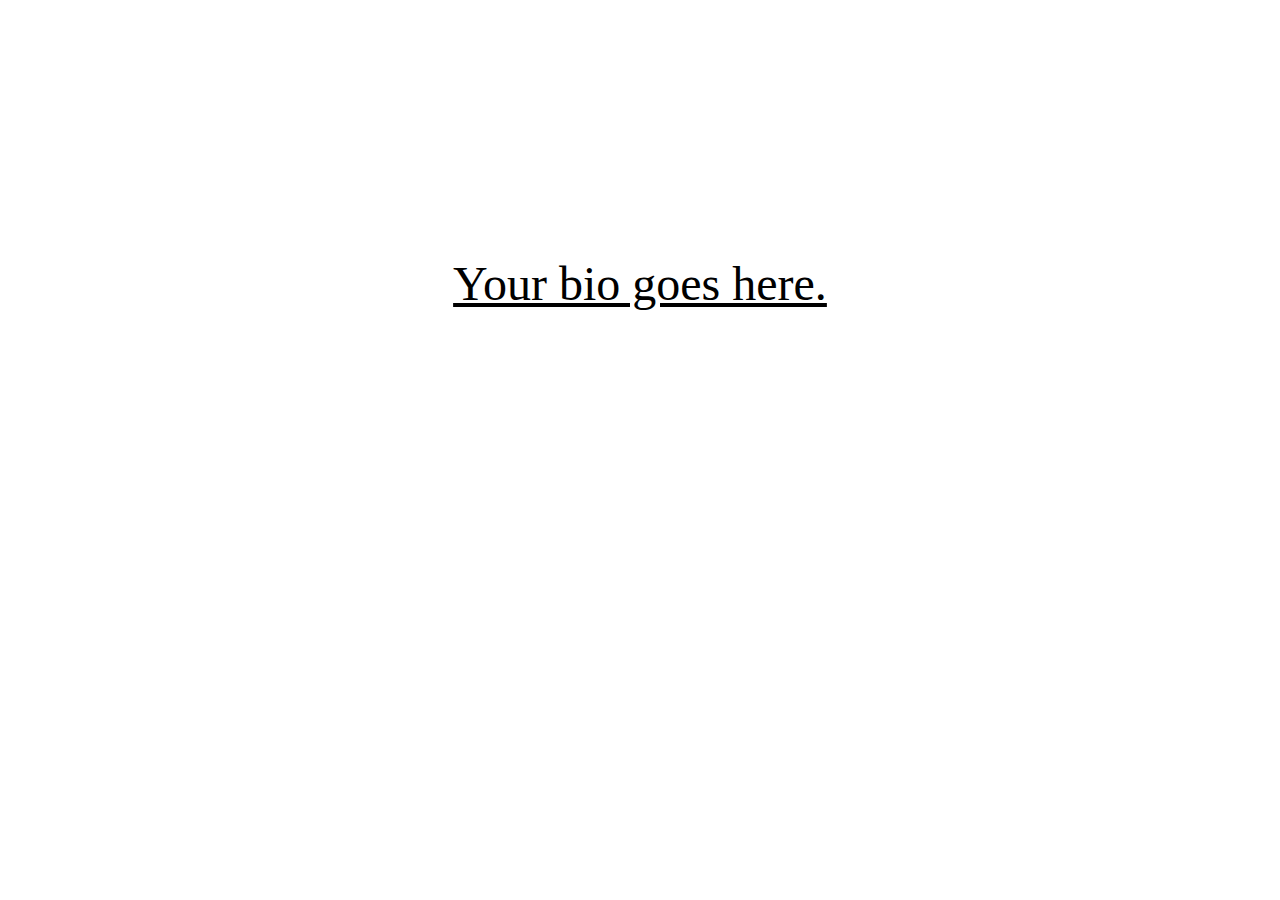
==== htmlCJBio.html @ fc92487c "First commit" ====
<!DOCTYPE html>
<html lang="en">
<head>
	<meta charset="utf-8">
	<meta name="viewport" content="width=device-width, initial-scale=1.0">

	<title>Handmade Ceramic Jewelry</title>
	
	<meta name="description" content="Artisan ceramic jewelry made for women and children.  Based in the mountain town of Hendersonville, NC.">
	
	<link rel="shortcut icon" href="image/faviconCJ.ico" type="image/x-icon">

	<style>
		.yourBio {
			font-size: 3rem;
			text-align: center;
			margin-top: 16rem;
			text-decoration: underline;
		}
	</style>

</head>
<body>

	<div class="yourBio">Your bio goes here.</div>

</body>
</html>
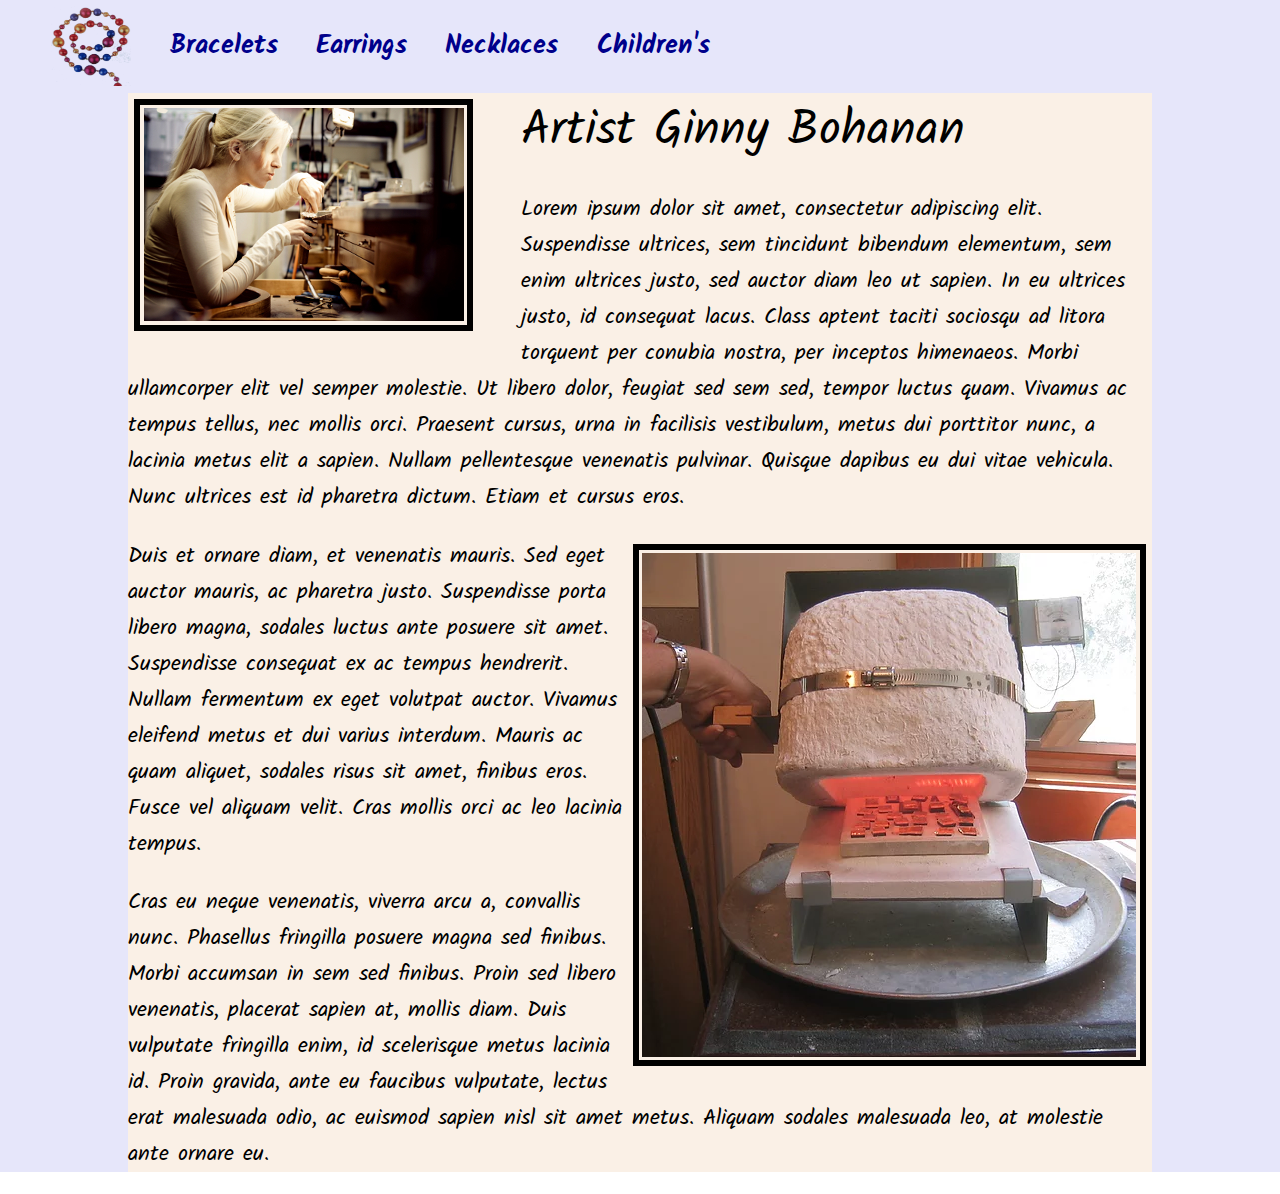
==== commit a367ffc9: "Updated Bio page" ====
--- a/htmlCJBio.html
+++ b/htmlCJBio.html
@@ -10,19 +10,36 @@
 	
 	<link rel="shortcut icon" href="image/faviconCJ.ico" type="image/x-icon">
 
-	<style>
-		.yourBio {
-			font-size: 3rem;
-			text-align: center;
-			margin-top: 16rem;
-			text-decoration: underline;
-		}
-	</style>
+	<link rel="stylesheet" type="text/css" href="cssIndex.css">
+	<link rel="stylesheet" type="text/css" href="cssBio.css">
+
+	<link href="https://fonts.googleapis.com/css?family=Kalam" rel="stylesheet">
 
 </head>
 <body>
-
-	<div class="yourBio">Your bio goes here.</div>
-
+	<div class="bioMain">
+		<div class="directions">
+			<img class="destinations" id="logo" src="image/logoCJ.png" alt="Her Logo">
+			<div class="destinations"><a href="./htmlCJBracelet.html" target="_blank">Bracelets</a></div>
+			<div class="destinations"><a href="./htmlCJEarrings.html" target="_blank">Earrings</a></div>
+			<div class="destinations"><a href="./htmlCJNecklace.html" target="_blank">Necklaces</a></div>
+			<div class="destinations"><a href="./htmlCJChildren.html" target="_blank">Children's</a></div>
+		</div>
+		
+		<div class="herBio">
+			<img class="herWorking" src="image/ladyRepair.png" alt="Her Working">
+			<p class="bioHeading">Artist Ginny Bohanan</p>
+			<p class="bioText">
+				Lorem ipsum dolor sit amet, consectetur adipiscing elit. Suspendisse ultrices, sem tincidunt bibendum elementum, sem enim ultrices justo, sed auctor diam leo ut sapien. In eu ultrices justo, id consequat lacus. Class aptent taciti sociosqu ad litora torquent per conubia nostra, per inceptos himenaeos. Morbi ullamcorper elit vel semper molestie. Ut libero dolor, feugiat sed sem sed, tempor luctus quam. Vivamus ac tempus tellus, nec mollis orci. Praesent cursus, urna in facilisis vestibulum, metus dui porttitor nunc, a lacinia metus elit a sapien. Nullam pellentesque venenatis pulvinar. Quisque dapibus eu dui vitae vehicula. Nunc ultrices est id pharetra dictum. Etiam et cursus eros.</p>
+			<img class="herKiln" src="image/kiln.png" alt="The Kiln">
+			<p class="bioText">
+				Duis et ornare diam, et venenatis mauris. Sed eget auctor mauris, ac pharetra justo. Suspendisse porta libero magna, sodales luctus ante posuere sit amet. Suspendisse consequat ex ac tempus hendrerit. Nullam fermentum ex eget volutpat auctor. Vivamus eleifend metus et dui varius interdum. Mauris ac quam aliquet, sodales risus sit amet, finibus eros. Fusce vel aliquam velit. Cras mollis orci ac leo lacinia tempus.</p>
+			<p class="bioText">
+				Cras eu neque venenatis, viverra arcu a, convallis nunc. Phasellus fringilla posuere magna sed finibus. Morbi accumsan in sem sed finibus. Proin sed libero venenatis, placerat sapien at, mollis diam. Duis vulputate fringilla enim, id scelerisque metus lacinia id. Proin gravida, ante eu faucibus vulputate, lectus erat malesuada odio, ac euismod sapien nisl sit amet metus. Aliquam sodales malesuada leo, at molestie ante ornare eu.
+			</p>
+		</div>
+	</div
 </body>
 </html>
+
+
--- a/cssIndex.css
+++ b/cssIndex.css
@@ -0,0 +1,83 @@
+
+body {
+	margin: 0;
+	padding: 0;
+	font-family: 'Kalam', cursive;
+}
+
+.main {
+	position: relative;
+	width: 100%;
+	z-index: 1;
+}
+
+.directions {
+	padding: 0.4rem 2rem;	
+	display: flex;
+	flex-wrap: wrap;
+	align-items: center;
+}
+
+#logo {
+	width: 5rem;
+	height: 5rem;
+}
+
+.destinations {
+	font-size: 1.6rem;
+	font-weight: bold;
+	margin: 0 1.2rem;
+}
+
+.destinations a {
+	text-decoration: none;
+	color: darkblue;
+}
+
+.destinations a:hover {
+	color: brown;
+}
+
+.main::after {
+	position: absolute;
+	background-image: url(image/fireFurnace.png);
+	opacity: 0.30;	
+	background-size: cover;
+	background-position: center;
+	background-repeat: no-repeat;	
+	background-attachment: fixed;
+	content: "";
+	top: 0;
+	bottom: 0;
+	left: 0;
+	right: 0;
+	z-index: -1;
+}
+
+.footer {
+	background: black;
+	width: 100%;
+	font-size: 1.2rem;
+	color: white;
+	opacity: .7;	
+}
+
+.askToContact {
+	margin: 0 1rem;
+	padding: 1rem;
+	white-space: pre-wrap;
+}
+
+.contact {
+	margin: 0 1.2rem;
+	padding-bottom: 3rem;
+	list-style: none;
+}
+
+.aContact {
+	padding: .4rem 0;
+}
+
+.aContact a {
+	color: violet;
+}
--- a/cssBio.css
+++ b/cssBio.css
@@ -0,0 +1,36 @@
+
+.bioMain {
+	width: 100%;
+	height: auto;
+	background-color: lavender;
+}
+
+.herBio {
+	width: 80%;
+	margin: 0 auto;
+	background-color: linen;
+}
+
+.herWorking {
+	float: left;	
+	margin: 0.4rem 3rem .4rem .4rem;
+	padding: 0.2rem;
+	border: black solid .4rem;
+}
+
+.herKiln {
+	float: right;
+	margin: 0.4rem;
+	padding: 0.2rem;
+	border: black solid .4rem;	
+}
+
+.bioHeading {
+	margin: 0;
+	font-size: 3rem;
+	font-style: bold;
+}
+
+.bioText {
+	font-size: 1.4rem;
+}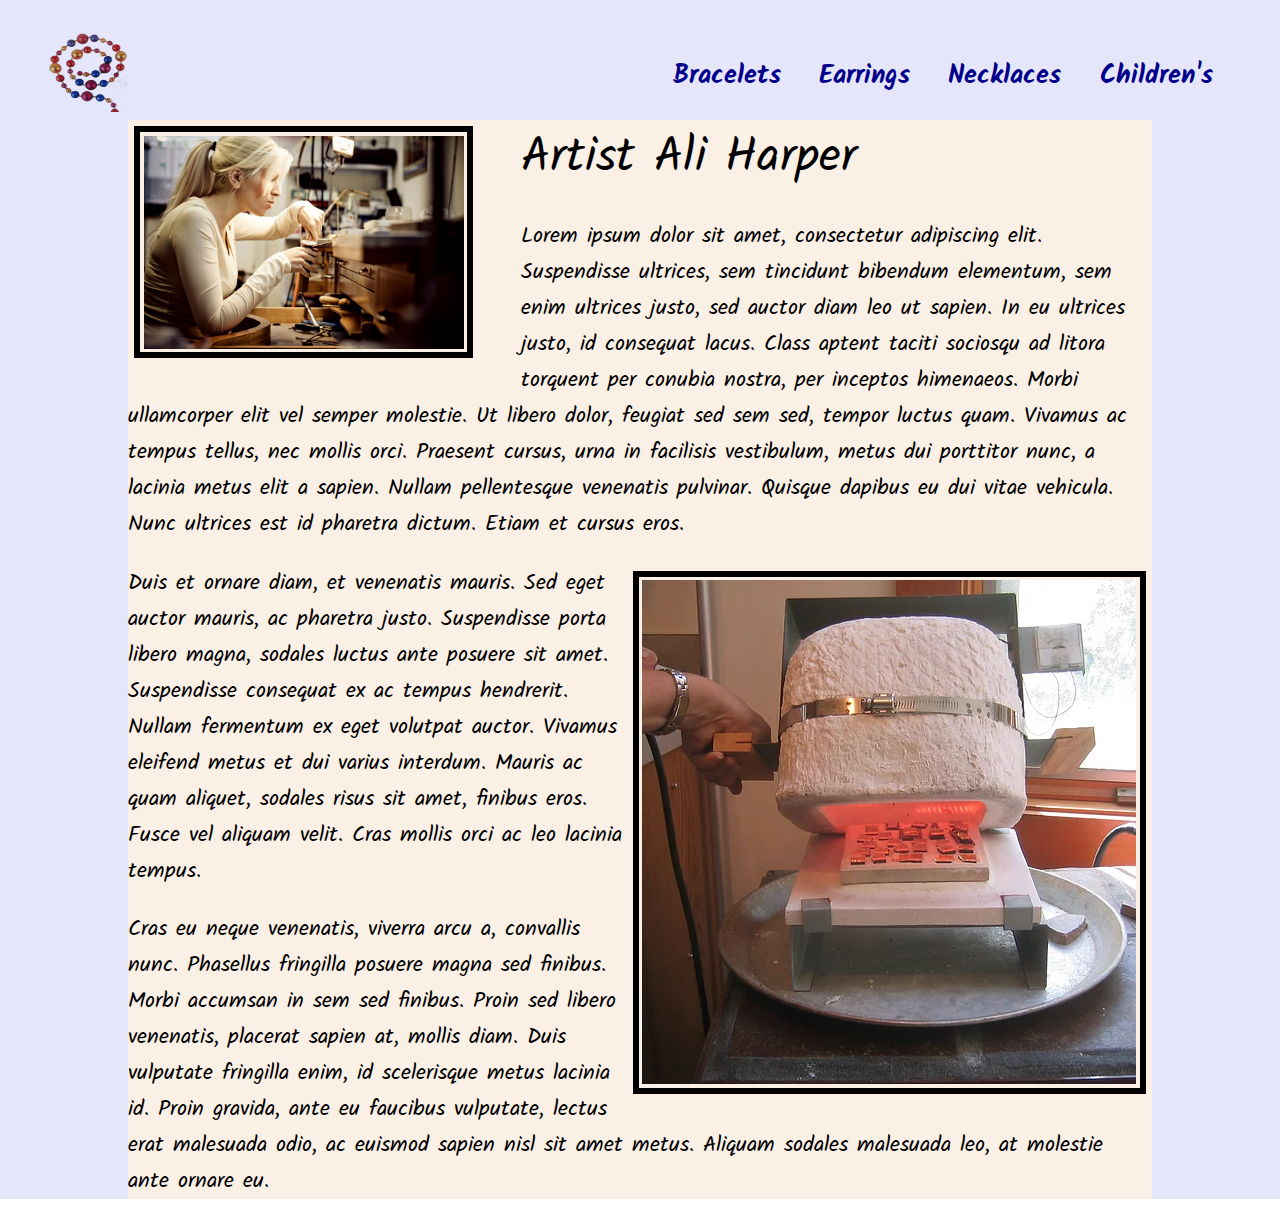
==== commit 12a7ad95: "Updated nav bar - changed artist bio name" ====
--- a/htmlCJBio.html
+++ b/htmlCJBio.html
@@ -11,7 +11,7 @@
 	<link rel="shortcut icon" href="image/faviconCJ.ico" type="image/x-icon">
 
 	<link rel="stylesheet" type="text/css" href="cssIndex.css">
-	<link rel="stylesheet" type="text/css" href="cssBio.css">
+	<link rel="stylesheet" type="text/css" href="cssCJBio.css">
 
 	<link href="https://fonts.googleapis.com/css?family=Kalam" rel="stylesheet">
 
@@ -19,7 +19,7 @@
 <body>
 	<div class="bioMain">
 		<div class="directions">
-			<img class="destinations" id="logo" src="image/logoCJ.png" alt="Her Logo">
+			<div class="logoPosition"><img id="logo" src="image/logoCJ.png" alt="Her Logo"></div>
 			<div class="destinations"><a href="./htmlCJBracelet.html" target="_blank">Bracelets</a></div>
 			<div class="destinations"><a href="./htmlCJEarrings.html" target="_blank">Earrings</a></div>
 			<div class="destinations"><a href="./htmlCJNecklace.html" target="_blank">Necklaces</a></div>
@@ -28,7 +28,7 @@
 		
 		<div class="herBio">
 			<img class="herWorking" src="image/ladyRepair.png" alt="Her Working">
-			<p class="bioHeading">Artist Ginny Bohanan</p>
+			<p class="bioHeading">Artist Ali Harper</p>
 			<p class="bioText">
 				Lorem ipsum dolor sit amet, consectetur adipiscing elit. Suspendisse ultrices, sem tincidunt bibendum elementum, sem enim ultrices justo, sed auctor diam leo ut sapien. In eu ultrices justo, id consequat lacus. Class aptent taciti sociosqu ad litora torquent per conubia nostra, per inceptos himenaeos. Morbi ullamcorper elit vel semper molestie. Ut libero dolor, feugiat sed sem sed, tempor luctus quam. Vivamus ac tempus tellus, nec mollis orci. Praesent cursus, urna in facilisis vestibulum, metus dui porttitor nunc, a lacinia metus elit a sapien. Nullam pellentesque venenatis pulvinar. Quisque dapibus eu dui vitae vehicula. Nunc ultrices est id pharetra dictum. Etiam et cursus eros.</p>
 			<img class="herKiln" src="image/kiln.png" alt="The Kiln">
--- a/cssIndex.css
+++ b/cssIndex.css
@@ -12,10 +12,14 @@
 }
 
 .directions {
-	padding: 0.4rem 2rem;	
+	padding: 2rem 3rem 0 3rem;	
 	display: flex;
 	flex-wrap: wrap;
 	align-items: center;
+}
+
+.logoPosition {
+	flex: 1 1 auto;
 }
 
 #logo {
@@ -27,6 +31,7 @@
 	font-size: 1.6rem;
 	font-weight: bold;
 	margin: 0 1.2rem;
+	flex: 0 1 auto;
 }
 
 .destinations a {
@@ -64,7 +69,7 @@
 
 .askToContact {
 	margin: 0 1rem;
-	padding: 1rem;
+	padding: 2rem 1rem 1rem 1rem;
 	white-space: pre-wrap;
 }
 
--- a/cssCJBio.css
+++ b/cssCJBio.css
@@ -0,0 +1,36 @@
+
+.bioMain {
+	width: 100%;
+	height: auto;
+	background-color: lavender;
+}
+
+.herBio {
+	width: 80%;
+	margin: 0 auto;
+	background-color: linen;
+}
+
+.herWorking {
+	float: left;	
+	margin: 0.4rem 3rem .4rem .4rem;
+	padding: 0.2rem;
+	border: black solid .4rem;
+}
+
+.herKiln {
+	float: right;
+	margin: 0.4rem;
+	padding: 0.2rem;
+	border: black solid .4rem;	
+}
+
+.bioHeading {
+	margin: 0;
+	font-size: 3rem;
+	font-style: bold;
+}
+
+.bioText {
+	font-size: 1.4rem;
+}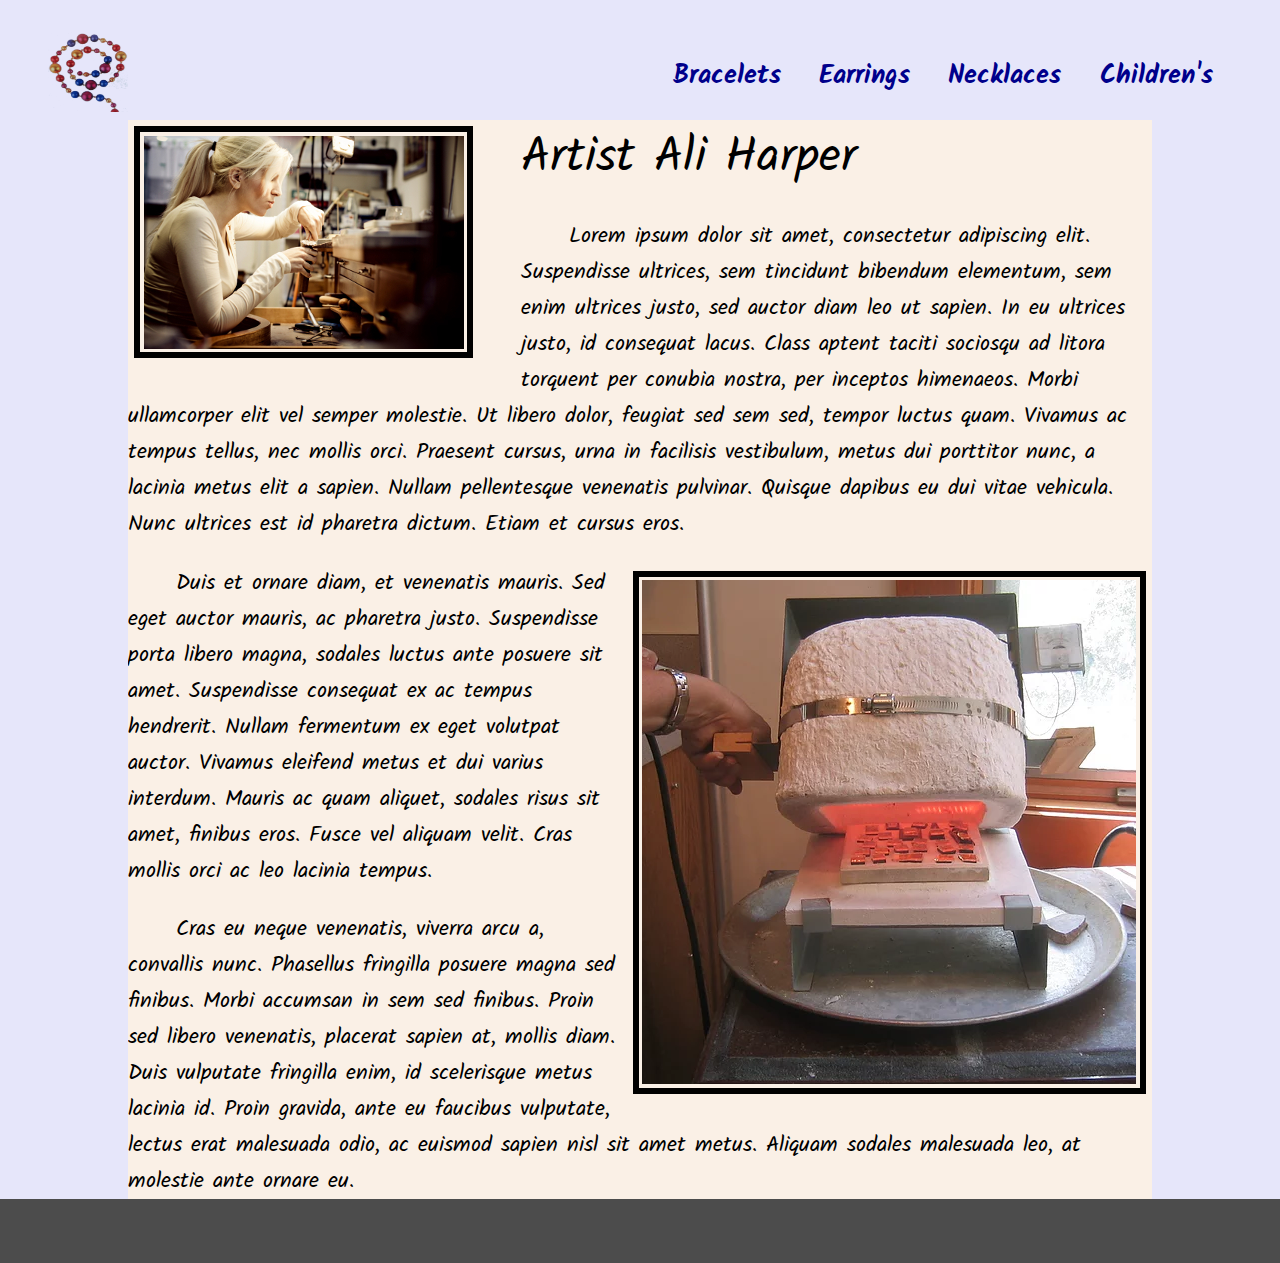
==== commit d621d2d3: "Improved Bio page bottom" ====
--- a/htmlCJBio.html
+++ b/htmlCJBio.html
@@ -34,11 +34,13 @@
 			<img class="herKiln" src="image/kiln.png" alt="The Kiln">
 			<p class="bioText">
 				Duis et ornare diam, et venenatis mauris. Sed eget auctor mauris, ac pharetra justo. Suspendisse porta libero magna, sodales luctus ante posuere sit amet. Suspendisse consequat ex ac tempus hendrerit. Nullam fermentum ex eget volutpat auctor. Vivamus eleifend metus et dui varius interdum. Mauris ac quam aliquet, sodales risus sit amet, finibus eros. Fusce vel aliquam velit. Cras mollis orci ac leo lacinia tempus.</p>
-			<p class="bioText">
+			<p class="bioText last">
 				Cras eu neque venenatis, viverra arcu a, convallis nunc. Phasellus fringilla posuere magna sed finibus. Morbi accumsan in sem sed finibus. Proin sed libero venenatis, placerat sapien at, mollis diam. Duis vulputate fringilla enim, id scelerisque metus lacinia id. Proin gravida, ante eu faucibus vulputate, lectus erat malesuada odio, ac euismod sapien nisl sit amet metus. Aliquam sodales malesuada leo, at molestie ante ornare eu.
 			</p>
 		</div>
-	</div
+	</div>
+	
+	<div class="bottom"></div>
 </body>
 </html>
 
--- a/cssCJBio.css
+++ b/cssCJBio.css
@@ -1,7 +1,7 @@
 
 .bioMain {
 	width: 100%;
-	height: auto;
+	min-height: 100%;
 	background-color: lavender;
 }
 
@@ -9,6 +9,7 @@
 	width: 80%;
 	margin: 0 auto;
 	background-color: linen;
+	overflow: hidden;
 }
 
 .herWorking {
@@ -33,4 +34,16 @@
 
 .bioText {
 	font-size: 1.4rem;
+	text-indent: 3rem;
+}
+
+.last {
+	margin-bottom: 0;
+}
+
+.bottom {
+	background: black;
+	width: 100%;
+	height: 4rem;
+	opacity: 0.7;
 }